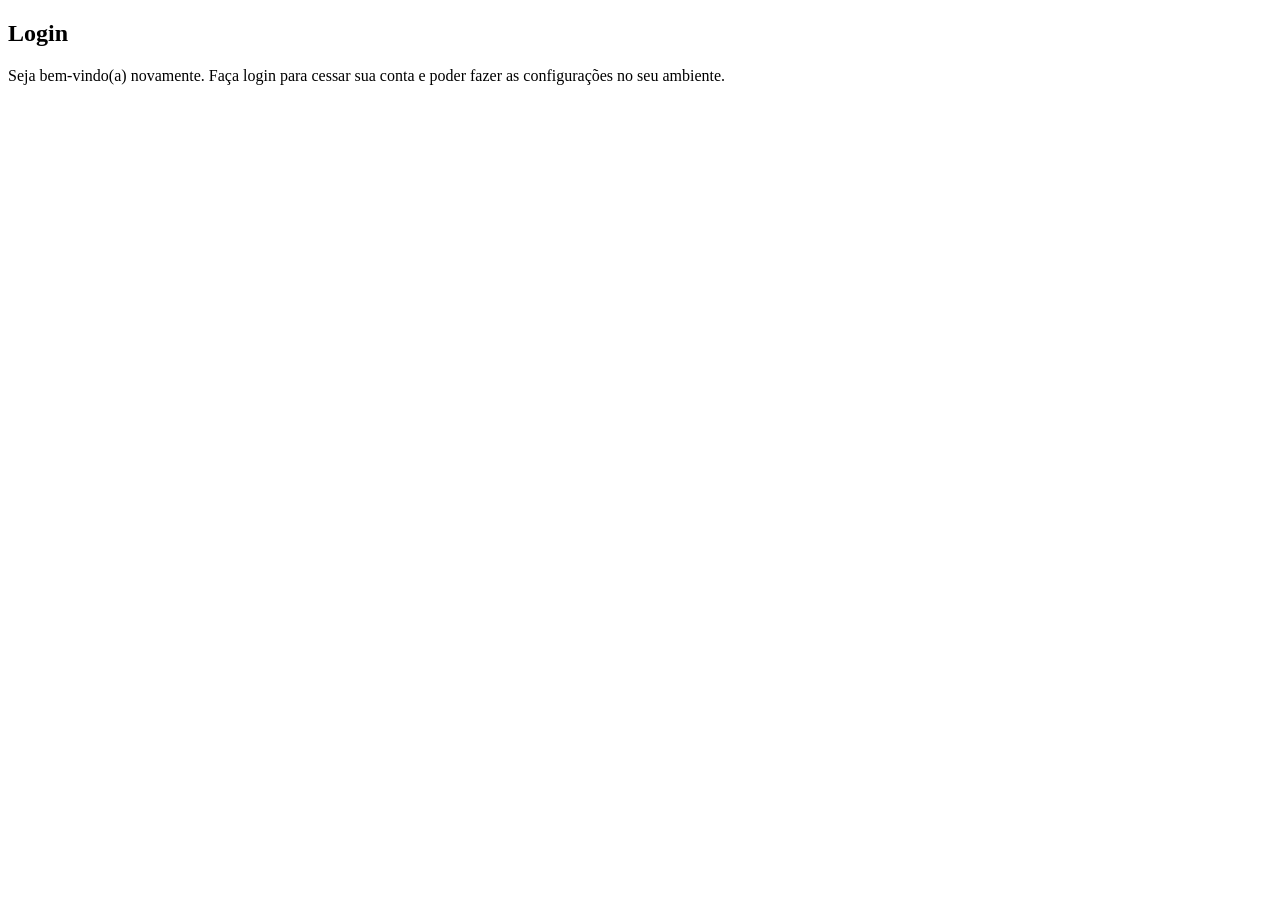
==== index.html @ 20387e14 "Criei estrutura do projeto" ====
<!DOCTYPE html>
<html lang="pt-br">
<head>
    <meta charset="UTF-8">
    <meta name="viewport" content="width=device-width, initial-scale=1.0">
    <link rel="stylesheet" href="styles/style.css">
    <title>Login</title>
</head>
<body>
    <main>
        <section id="login">
            <div id="image">

            </div>
            <div id="form">
                <h1>Login</h1>
                <p>Seja bem-vindo(a) novamente. Faça login para cessar sua conta e poder fazer as configurações no seu ambiente.</p>
                
                <form action="login.php" method="post" autocomplete="on">

                </form>
            </div>
        </section>
    </main>
</body>
</html>
---- styles/style.css ----
@charset "UTF-8";

/* 
    #49a09d
    #5f2c82
*/
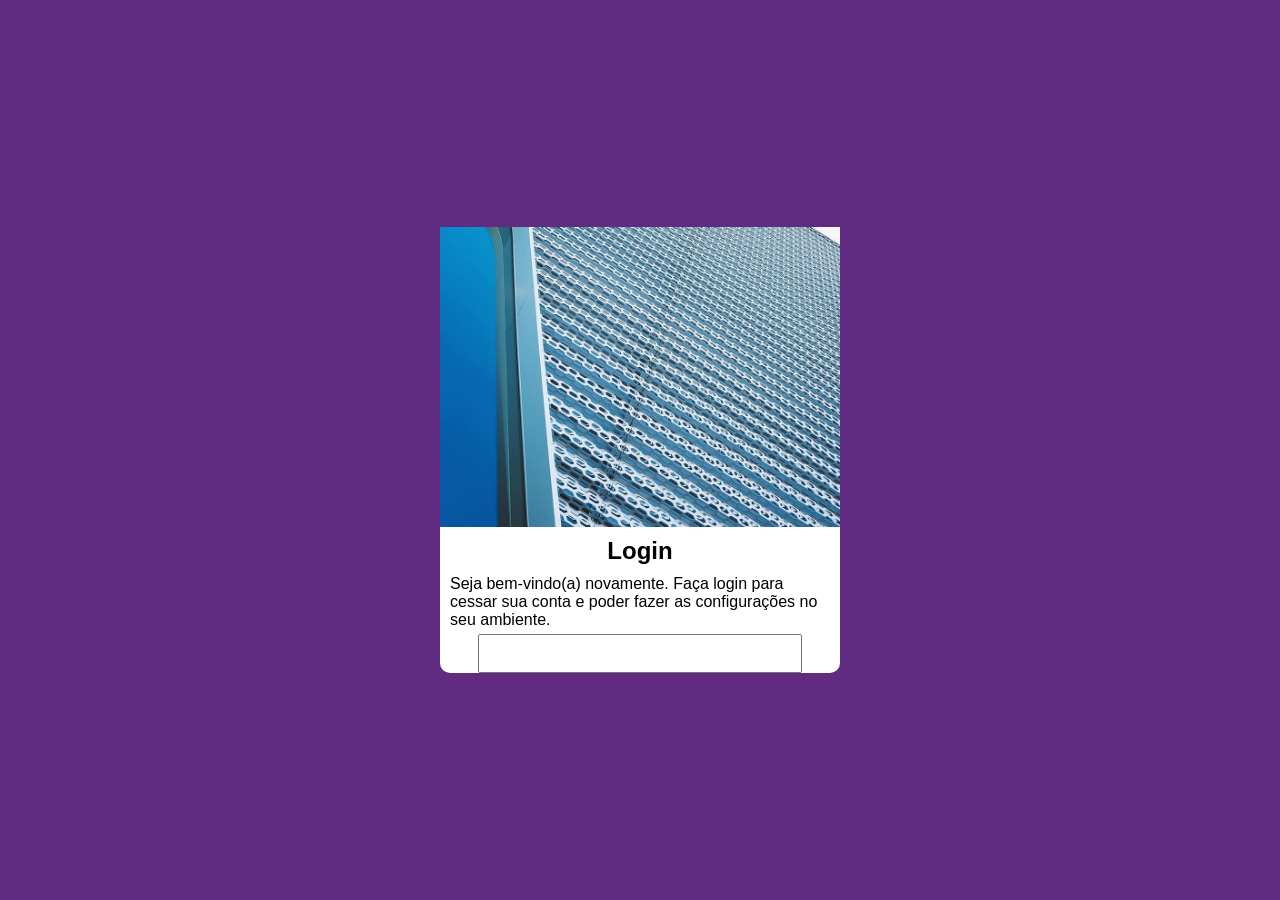
==== commit 8db2167b: "Atualizei projeto-login" ====
--- a/index.html
+++ b/index.html
@@ -17,7 +17,10 @@
                 <p>Seja bem-vindo(a) novamente. Faça login para cessar sua conta e poder fazer as configurações no seu ambiente.</p>
                 
                 <form action="login.php" method="post" autocomplete="on">
-
+                    <p>
+                        <label for="email"></label>
+                        <input type="email" name="email" id="email" required>
+                    </p>
                 </form>
             </div>
         </section>
--- a/styles/style.css
+++ b/styles/style.css
@@ -1,6 +1,53 @@
 @charset "UTF-8";
 
-/* 
-    #49a09d
-    #5f2c82
-*/+:root {
+    --cor1: #49a09d;
+    --cor2: #5f2c82;
+}
+
+* {
+    padding: 0px;
+    margin: 0px;
+    font-family: Arial, Helvetica, sans-serif;
+}
+
+body, html {
+    background-color: var(--cor2);
+}
+
+main {
+    position: absolute;
+    top: 50%;
+    left: 50%;
+    transform: translate(-50%, -50%);
+
+    max-width: 400px;
+    
+    background-color: white;
+    border-radius: 10px;
+}
+
+main > section > div#image {
+    width: 400px;
+    height: 300px;
+
+    background: black url("/images/metal.jpg") no-repeat fixed left bottom;
+    background-size: cover;;
+}
+
+main > section > div#form > h1 {
+    text-align: center;
+    padding-top: 10px;
+}
+
+main > section > div#form > p {
+    text-align: left;
+    padding: 10px 10px 5px 10px;
+}
+
+input#email {
+    display: block;
+    margin: auto;
+    padding: 10px;
+    width: 300px;
+}
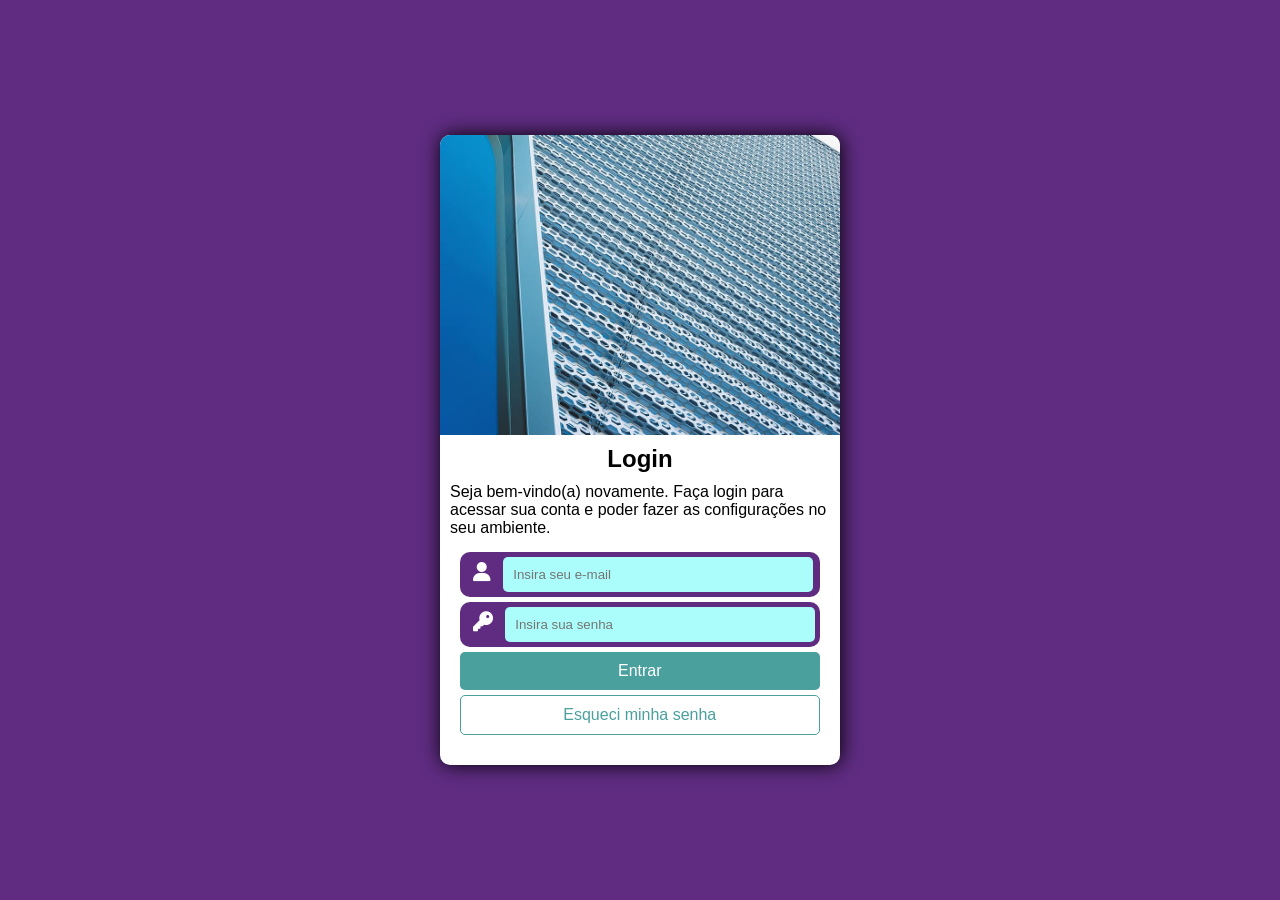
==== commit 226ef1ab: "Atualizei projeto-login" ====
--- a/index.html
+++ b/index.html
@@ -3,7 +3,9 @@
 <head>
     <meta charset="UTF-8">
     <meta name="viewport" content="width=device-width, initial-scale=1.0">
+    <link rel="stylesheet" href="https://cdnjs.cloudflare.com/ajax/libs/font-awesome/6.6.0/css/all.min.css" integrity="sha512-Kc323vGBEqzTmouAECnVceyQqyqdsSiqLQISBL29aUW4U/M7pSPA/gEUZQqv1cwx4OnYxTxve5UMg5GT6L4JJg==" crossorigin="anonymous" referrerpolicy="no-referrer" />
     <link rel="stylesheet" href="styles/style.css">
+    <link rel="stylesheet" href="styles/tablet.css" media="screen and (min-width: 768px)">
     <title>Login</title>
 </head>
 <body>
@@ -12,17 +14,27 @@
             <div id="image">
 
             </div>
-            <div id="form">
+            
                 <h1>Login</h1>
-                <p>Seja bem-vindo(a) novamente. Faça login para cessar sua conta e poder fazer as configurações no seu ambiente.</p>
-                
-                <form action="login.php" method="post" autocomplete="on">
-                    <p>
-                        <label for="email"></label>
-                        <input type="email" name="email" id="email" required>
-                    </p>
-                </form>
-            </div>
+                <p>Seja bem-vindo(a) novamente. Faça login para acessar sua conta e poder fazer as configurações no seu ambiente.</p>
+  
+                <div id="login-container">
+                    <form action="login.php" method="post" autocomplete="on">
+                        <div class="input-container">
+                                <label for="email"><i class="fa-solid fa-user"></i></span></label>
+                                <input type="email" name="email" id="email" placeholder="Insira seu e-mail" required>
+                        </div>
+                        <div class="input-container">
+                            <label for="password"><i class="fa-solid fa-key"></i></label>
+                            <input type="password" name="password" id="password" min="8" max="20" placeholder="Insira sua senha" required>
+                        </div>
+                        <div class="submit-container">
+                            <input type="submit" value="Entrar">
+                        </div>
+                        <div class="forget-key-container">
+                        <input type="button" value="Esqueci minha senha"></div>
+                    </form>
+                </div>
         </section>
     </main>
 </body>
--- a/styles/style.css
+++ b/styles/style.css
@@ -1,20 +1,25 @@
 @charset "UTF-8";
 
+/* variables section */
 :root {
     --cor1: #49a09d;
     --cor2: #5f2c82;
+    --cor3: #aafdfa;
 }
 
+/* reset */
 * {
     padding: 0px;
     margin: 0px;
     font-family: Arial, Helvetica, sans-serif;
 }
 
+/* background */
 body, html {
     background-color: var(--cor2);
 }
 
+/* main content */
 main {
     position: absolute;
     top: 50%;
@@ -25,6 +30,7 @@
     
     background-color: white;
     border-radius: 10px;
+    box-shadow: 1px 0px 20px 0px black;
 }
 
 main > section > div#image {
@@ -33,21 +39,88 @@
 
     background: black url("/images/metal.jpg") no-repeat fixed left bottom;
     background-size: cover;;
+
+    border-radius: 10px 10px 0px 0px;
 }
 
-main > section > div#form > h1 {
+main > section > h1 {
     text-align: center;
     padding-top: 10px;
 }
 
-main > section > div#form > p {
+main > section > p {
     text-align: left;
-    padding: 10px 10px 5px 10px;
+    padding: 10px 10px 15px 10px;
 }
 
-input#email {
-    display: block;
-    margin: auto;
+/* form */
+div#login-container {
+    display: flex;
+    justify-content: center;
+    align-items: center;
+}
+
+div.input-container {
+    background-color: var(--cor2);
+    padding: 5px;
+    margin-bottom: 5px;
+    border-radius: 10px;
+}
+
+i {
+    font-size: 20px;
+    color: white;
+    padding: 0px 8px 0px 8px;
+}
+
+div.input-container > input {
     padding: 10px;
-    width: 300px;
+    width: 290px;
+    border: none;
+    border-radius: 5px;
+    
+    background-color: var(--cor3);
+}
+
+/* login button */
+div.submit-container > input {
+    padding: 10px;
+    width: 360px;
+
+    font-size: 1em;
+
+    border: none;
+    border-radius: 5px;
+
+    color: white;
+    background-color: var(--cor1);
+}
+
+div.submit-container > input:hover {
+    cursor: pointer;
+    background-color: #367573;
+    transition: 0.3s;
+}
+
+/* forgot my password button */
+div.forget-key-container > input {
+    padding: 10px;
+    width: 360px;
+    margin-top: 5px;
+    margin-bottom: 30px;
+
+    font-size: 1em;
+
+    border: 1px solid var(--cor1);
+    border-radius: 5px;
+
+    color: var(--cor1);
+    background-color: white;
+}
+
+div.forget-key-container > input:hover {
+    cursor: pointer;
+    color: white;
+    background-color: #367573;
+    transition: 0.3s;
 }
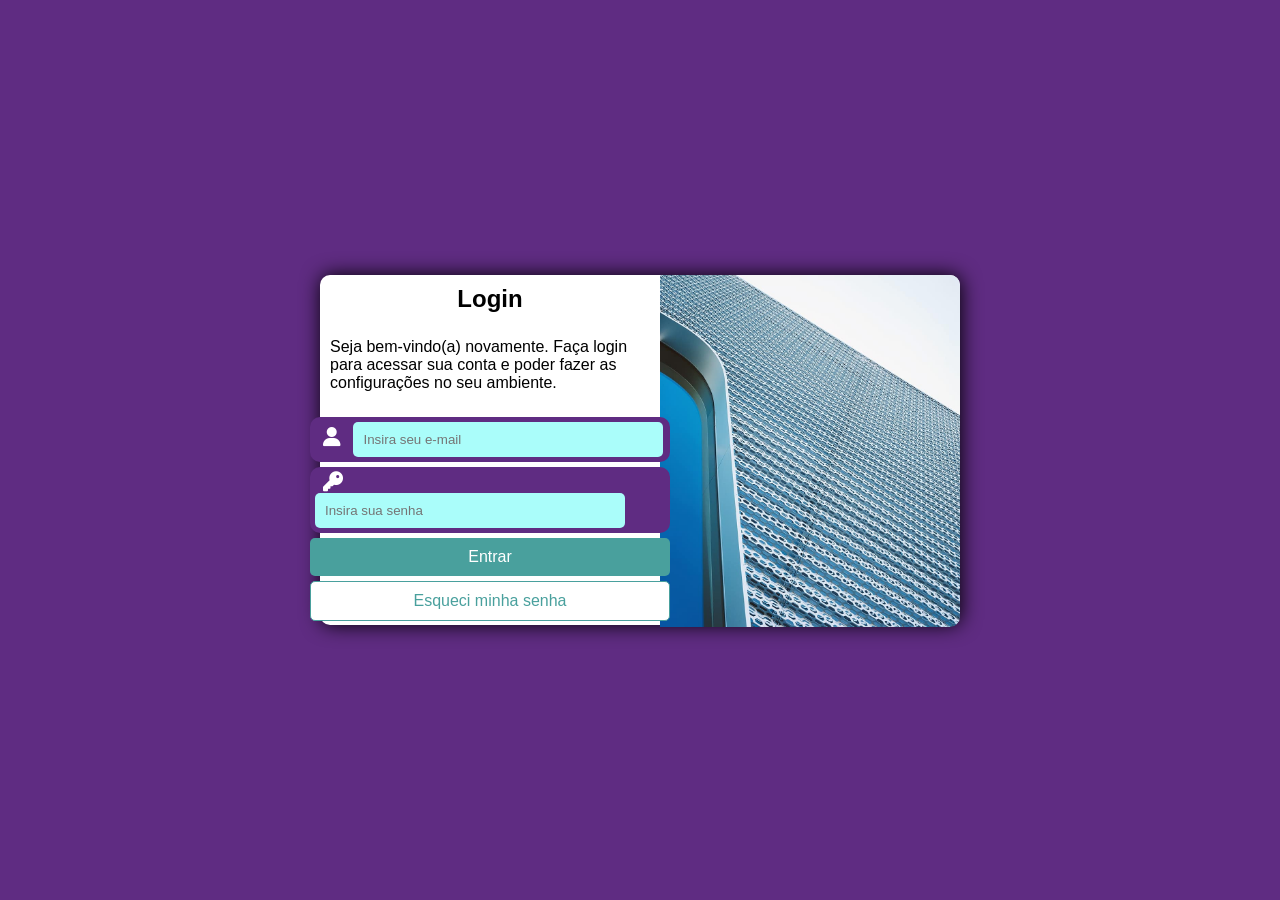
==== commit 250819e0: "Atualizei projeto-login" ====
--- a/index.html
+++ b/index.html
@@ -21,7 +21,7 @@
                 <div id="login-container">
                     <form action="login.php" method="post" autocomplete="on">
                         <div class="input-container">
-                                <label for="email"><i class="fa-solid fa-user"></i></span></label>
+                                <label for="email"><i class="fa-solid fa-user"></i></label>
                                 <input type="email" name="email" id="email" placeholder="Insira seu e-mail" required>
                         </div>
                         <div class="input-container">
--- a/styles/style.css
+++ b/styles/style.css
@@ -38,7 +38,7 @@
     height: 300px;
 
     background: black url("/images/metal.jpg") no-repeat fixed left bottom;
-    background-size: cover;;
+    background-size: cover;
 
     border-radius: 10px 10px 0px 0px;
 }
--- a/styles/tablet.css
+++ b/styles/tablet.css
@@ -0,0 +1,47 @@
+@charset "UTF-8";
+
+main {
+    position: absolute;
+    top: 50%;
+    left: 50%;
+    transform: translate(-50%, -50%);
+
+    max-width: 800px;
+    height: 350px;
+    
+    background-color: white;
+    border-radius: 10px;
+    box-shadow: 1px 0px 20px 0px black;
+}
+
+main > section > div#image {
+    display: flex;
+    float: right;
+
+    width: 300px;
+    height: 352px;
+
+    background: black url("/images/metal.jpg") no-repeat fixed left bottom;
+    background-size: cover;
+
+    border-radius: 0px 10px 10px 0px;
+}
+
+main > section > h1 {
+    text-align: center;
+    padding-top: 10px;
+    margin-bottom: 15px;
+}
+
+main > section > p {
+    text-align: left;
+    padding: 10px 10px 15px 10px;
+}
+
+div#login-container {
+    display: flex;
+    justify-content: center;
+    align-items: center;
+
+    margin-top: 10px;
+}
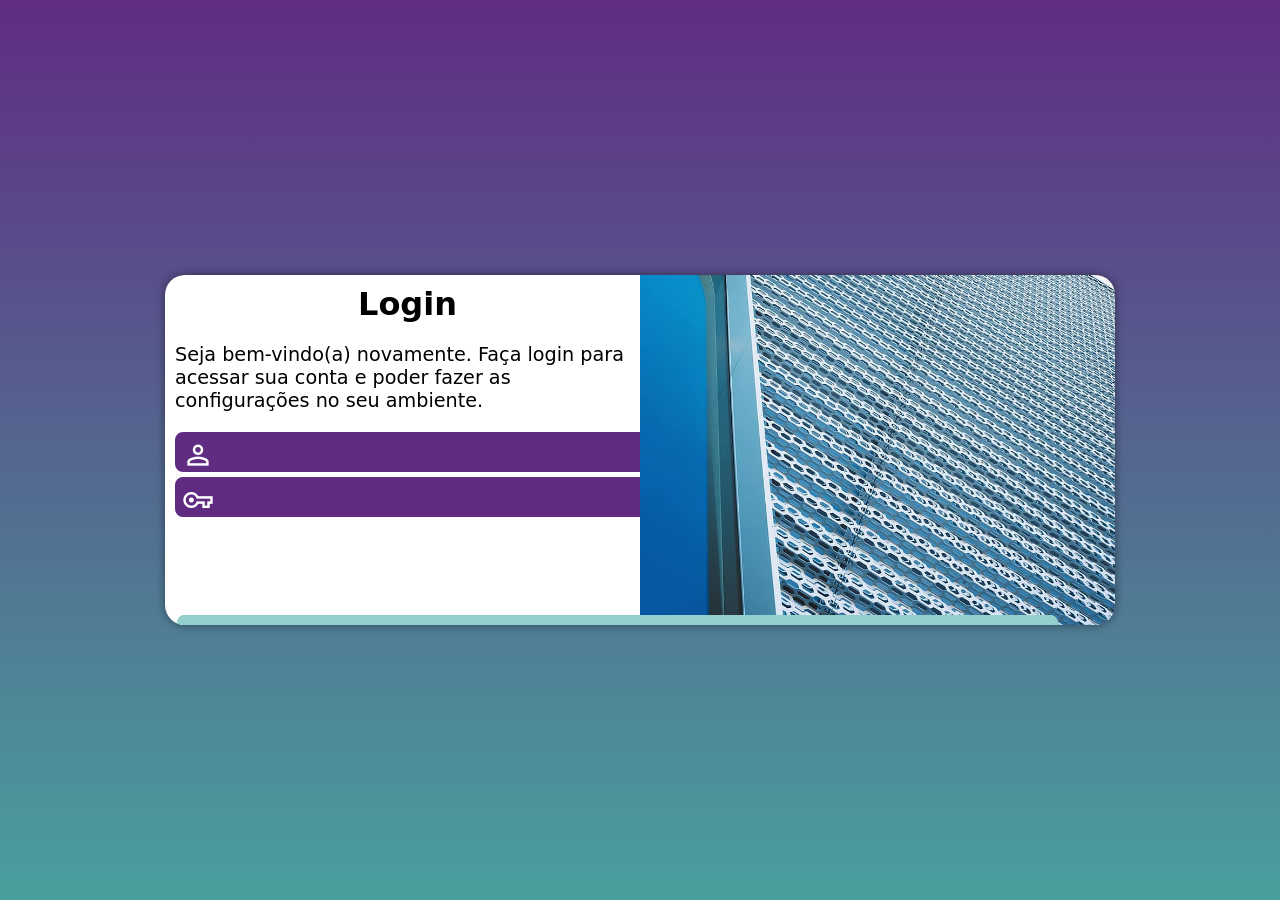
==== commit 9349f924: "Initial commit" ====
--- a/index.html
+++ b/index.html
@@ -3,38 +3,37 @@
 <head>
     <meta charset="UTF-8">
     <meta name="viewport" content="width=device-width, initial-scale=1.0">
-    <link rel="stylesheet" href="https://cdnjs.cloudflare.com/ajax/libs/font-awesome/6.6.0/css/all.min.css" integrity="sha512-Kc323vGBEqzTmouAECnVceyQqyqdsSiqLQISBL29aUW4U/M7pSPA/gEUZQqv1cwx4OnYxTxve5UMg5GT6L4JJg==" crossorigin="anonymous" referrerpolicy="no-referrer" />
     <link rel="stylesheet" href="styles/style.css">
-    <link rel="stylesheet" href="styles/tablet.css" media="screen and (min-width: 768px)">
+    <link rel="stylesheet" href="styles/media-query.css">
+    <link href="https://fonts.googleapis.com/css2?family=Material+Symbols+Outlined" rel="stylesheet"/>
     <title>Login</title>
 </head>
 <body>
     <main>
         <section id="login">
             <div id="image">
-
+                <!-- Aqui entra a imagem nas CSS -->
             </div>
-            
+            <div id="form">
                 <h1>Login</h1>
                 <p>Seja bem-vindo(a) novamente. Faça login para acessar sua conta e poder fazer as configurações no seu ambiente.</p>
-  
-                <div id="login-container">
-                    <form action="login.php" method="post" autocomplete="on">
-                        <div class="input-container">
-                                <label for="email"><i class="fa-solid fa-user"></i></label>
-                                <input type="email" name="email" id="email" placeholder="Insira seu e-mail" required>
-                        </div>
-                        <div class="input-container">
-                            <label for="password"><i class="fa-solid fa-key"></i></label>
-                            <input type="password" name="password" id="password" min="8" max="20" placeholder="Insira sua senha" required>
-                        </div>
-                        <div class="submit-container">
-                            <input type="submit" value="Entrar">
-                        </div>
-                        <div class="forget-key-container">
-                        <input type="button" value="Esqueci minha senha"></div>
-                    </form>
-                </div>
+                <form action="login.php" method="post" autocomplete="on">
+                    <div class="field">
+                        <span class="material-symbols-outlined">person</span>
+                        <input type="email" name="login" id="ilogin" placeholder="Insira seu e-mail" maxlength="30"  autocomplete="email" required>
+                        <label for="ilogin">Login</label>
+                    </div>
+                    <div class="field">
+                        <span class="material-symbols-outlined">vpn_key</span>
+                        <input type="password" name="password" id="ipassword" placeholder="Insira sua senha" minlength="8" maxlength="20" autocomplete="current-password" required>
+                        <label for="ipassword">Senha</label>
+                    </div>
+                    <input type="submit" value="Entrar">
+                    <a href="external.html" class="button">
+                        Esqueci a senha <span class="material-symbols-outlined">open_in_new</span>
+                    </a>
+                </form>
+            </div>
         </section>
     </main>
 </body>
--- a/styles/style.css
+++ b/styles/style.css
@@ -4,123 +4,160 @@
 :root {
     --cor1: #49a09d;
     --cor2: #5f2c82;
-    --cor3: #aafdfa;
 }
 
 /* reset */
 * {
+    font-family: system-ui, -apple-system, BlinkMacSystemFont, 'Segoe UI', Roboto, Oxygen, Ubuntu, Cantarell, 'Open Sans', 'Helvetica Neue', sans-serif;
+
     padding: 0px;
     margin: 0px;
-    font-family: Arial, Helvetica, sans-serif;
+    box-sizing: border-box;
 }
 
-/* background */
+/* background settings */
 body, html {
     background-color: var(--cor2);
+    
+    height: 100vh;
+    width: 100vw;
 }
 
-/* main content */
+/* main settings */
 main {
+    position: relative;
+    height: 100vh;
+    width: 100vw;
+}
+
+/* section settings */
+section#login {
     position: absolute;
     top: 50%;
     left: 50%;
+    overflow: hidden;
+
+    width: 250px;
+    height: 515px;
+
+    background-color: white;
+    border-radius: 20px;
+    box-shadow: 0px 0px 10px rgba(0, 0, 0, 0.450);
+
     transform: translate(-50%, -50%);
-
-    max-width: 400px;
-    
-    background-color: white;
-    border-radius: 10px;
-    box-shadow: 1px 0px 20px 0px black;
+    transition: width 0.3s, height 0.3s;
+    transition-timing-function: ease;
 }
 
-main > section > div#image {
-    width: 400px;
-    height: 300px;
-
-    background: black url("/images/metal.jpg") no-repeat fixed left bottom;
+section#login > div#image {
+    display: block;
+    height: 200px;
+    
+    background: var(--cor2) url('../images/metal.jpg') no-repeat left bottom;
     background-size: cover;
-
-    border-radius: 10px 10px 0px 0px;
 }
 
-main > section > h1 {
-    text-align: center;
-    padding-top: 10px;
+section#login > div#form {
+    display: block;
+    padding: 10px;
 }
 
-main > section > p {
-    text-align: left;
-    padding: 10px 10px 15px 10px;
+div#form > h1 {
+    text-align: center;
+    margin-bottom: 10px;
 }
 
-/* form */
-div#login-container {
-    display: flex;
-    justify-content: center;
-    align-items: center;
+div#form > p {
+    font-size: 0.8em;
 }
 
-div.input-container {
+form > div.field {
+    display: block;
+    width: 100%;
+    height: 40px;
+    
+    margin: 5px 0px;
+
+    border-radius: 8px;
     background-color: var(--cor2);
-    padding: 5px;
-    margin-bottom: 5px;
-    border-radius: 10px;
+    border: 2px solid var(--cor2);
 }
 
-i {
-    font-size: 20px;
-    color: white;
-    padding: 0px 8px 0px 8px;
+div.field > label {
+    display: none;
 }
 
-div.input-container > input {
-    padding: 10px;
-    width: 290px;
-    border: none;
-    border-radius: 5px;
-    
-    background-color: var(--cor3);
+div.field > span {
+    width: 40px;
+    padding: 5px;
+
+    font-size: 2em;
+
+    color: white;
 }
 
-/* login button */
-div.submit-container > input {
-    padding: 10px;
-    width: 360px;
+div.field > input {
+    width: calc(100% - 45px);
+    height: 100%;
+    padding: 4px;
 
     font-size: 1em;
+
+    background-color: #94cfcd;
+    border: none;
+    border-radius: 8px;
+
+    transform: translateY(-10px);
+}
+
+div.field > input:focus-within {
+    background-color: white;
+}
+
+/* button settings */
+form > input[type=submit] {
+    display: block;
+    width: 100%;
+    height: 40px;
+
+    font-size: 1em;
+    color: white;
+    background-color: var(--cor1);
 
     border: none;
     border-radius: 5px;
 
-    color: white;
-    background-color: var(--cor1);
+    cursor: pointer;
 }
 
-div.submit-container > input:hover {
-    cursor: pointer;
-    background-color: #367573;
-    transition: 0.3s;
+form > input[type=submit]:hover {
+    background-color: #2c5f5d;
 }
 
-/* forgot my password button */
-div.forget-key-container > input {
-    padding: 10px;
-    width: 360px;
+form > a.button {
+    display: block;
+    width: 100%;
+    height: 40px;
+
+    padding-top: 5px;
     margin-top: 5px;
-    margin-bottom: 30px;
 
+    text-align: center;
+    text-decoration: none;
     font-size: 1em;
 
+    background-color: white;
+    color: #2c5f5d;
+
     border: 1px solid var(--cor1);
-    border-radius: 5px;
-
-    color: var(--cor1);
-    background-color: white;
+    border-radius: 7px;
 }
 
-div.forget-key-container > input:hover {
-    cursor: pointer;
+form > a.button:hover {
     color: white;
-    background-color: #367573;
-    transition: 0.3s;
+    background-color: #2c5f5d;
+}
+
+form > a.button > span {
+    font-size: 0.8em;
 }
--- a/styles/media-query.css
+++ b/styles/media-query.css
@@ -0,0 +1,71 @@
+@charset "UTF-8";
+
+/* Typical Device Breakpoints
+------------------------------
+Small screens: up to 680px
+Mobile: from 680px to 768px
+Tablet: 768px to 992px
+Desktop: 992px up to 1200px
+Large screens: above 1200px
+*/
+
+/* variables section */
+:root {
+    --cor1: #49a09d;
+    --cor2: #5f2c82;
+}
+
+/* tablet settings */
+@media screen and (min-width: 768px) and (max-width: 992px) {
+    body {
+        background-image: linear-gradient(to top, var(--cor1), var(--cor2));
+    }
+
+    section#login {
+        width: 80vw;
+        height: 280px;
+    }
+
+    section#login > div#image {
+        float: left;
+        width: 30%;
+        height: 100%;
+    }
+
+    section#login > div#form {
+        float: right;
+        width: 70%;
+    }
+}
+
+/* desktop and large screens settings */
+@media screen and (min-width: 992px) {
+    body {
+        background-image: linear-gradient(to top, var(--cor1), var(--cor2));
+    }
+
+    section#login {
+        width: 950px;
+        height: 350px;
+    }
+
+    section#login > div#image {
+        float: right;
+        width: 50%;
+        height: 100%;
+    }
+
+    section#login > div#formulario {
+        float: left;
+        width: 50%;
+    }
+
+    div#form > h1 {
+        font-size: 2em;
+    }
+
+    div#form > p {
+        font-size: 1.2em;
+        margin: 20px 0px;
+    }
+}
